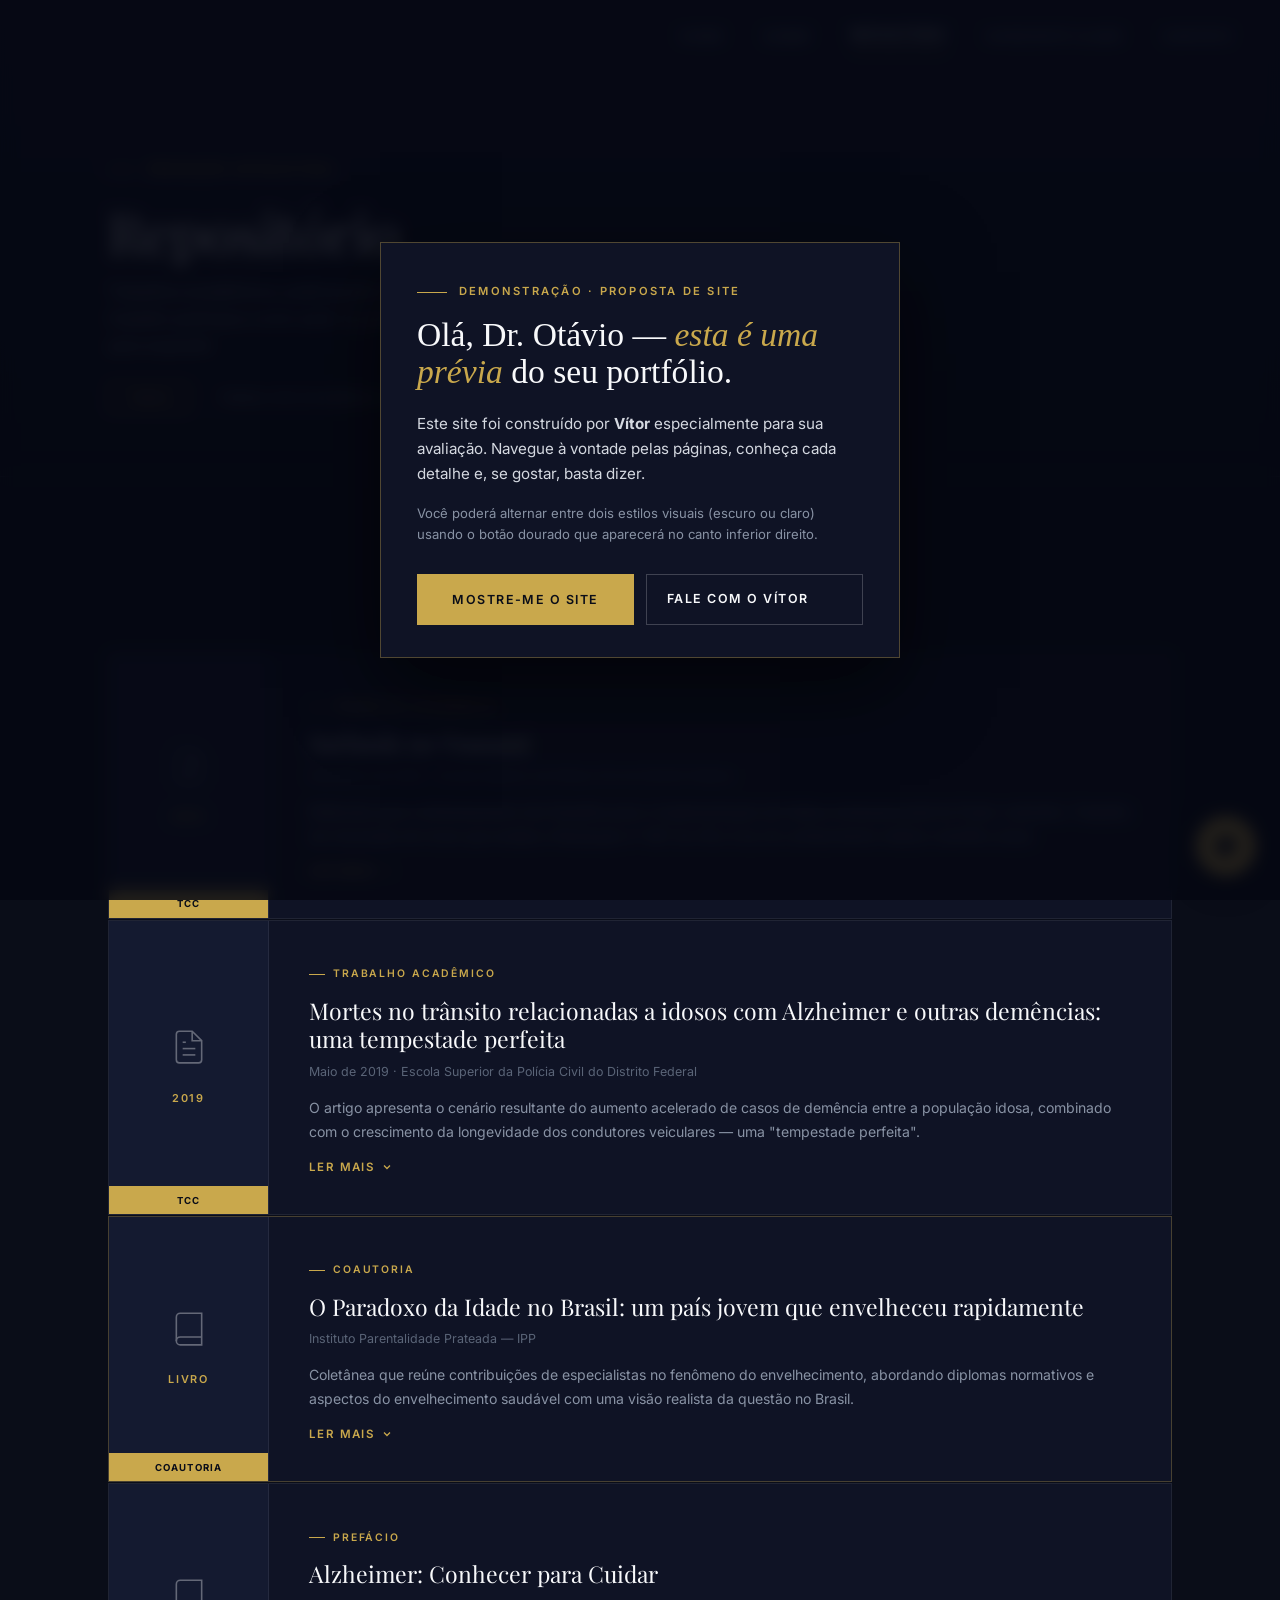
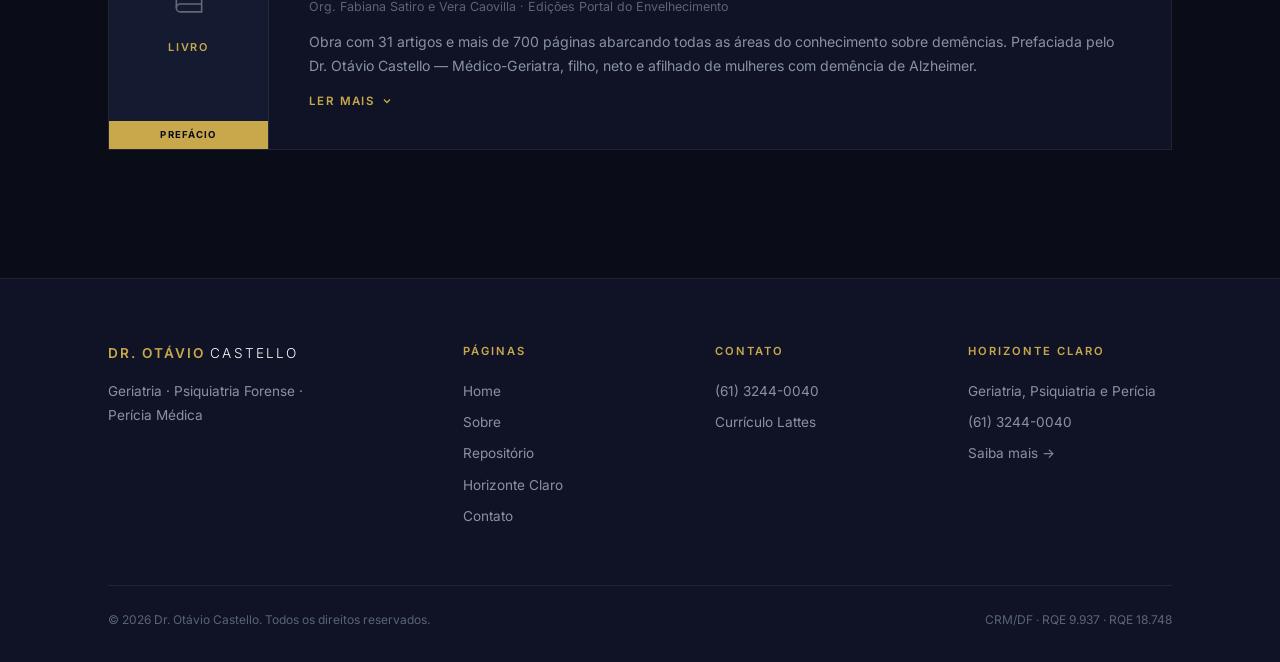
==== repositorio.html @ 3cbabe68 "Initial commit for Otavio Castello site" ====
<!DOCTYPE html>
<html lang="pt-BR">
<head>
  <meta charset="UTF-8"/>
  <meta name="viewport" content="width=device-width, initial-scale=1.0"/>
  <title>Repositório — Dr. Otávio Castello</title>
  <meta name="description" content="Publicações, trabalhos acadêmicos e obras de referência do Dr. Otávio Castello."/>
  <link rel="preconnect" href="https://fonts.googleapis.com"/>
  <link rel="preconnect" href="https://fonts.gstatic.com" crossorigin/>
  <link href="https://fonts.googleapis.com/css2?family=Inter:wght@300;400;500;600;700&family=Playfair+Display:ital,wght@0,400;0,600;1,400&display=swap" rel="stylesheet"/>
  <link rel="stylesheet" href="styles.css"/>
  <style>
    .repo-grid { display: flex; flex-direction: column; gap: 1px; margin-top: 3rem; }

    .repo-card {
      background: var(--bg-2);
      border: 1px solid var(--border);
      display: grid;
      grid-template-columns: 160px 1fr;
      transition: border-color .3s, background .3s;
      position: relative; overflow: hidden;
      cursor: pointer;
    }
    .repo-card::before {
      content: '';
      position: absolute; left: 0; top: 0; bottom: 0;
      width: 2px; background: transparent;
      transition: background .3s;
    }
    .repo-card:hover { border-color: var(--gold-line); background: var(--bg-3); }
    .repo-card:hover::before { background: var(--gold); }

    /* thumbnail column */
    .repo-thumb {
      background: var(--bg-3);
      border-right: 1px solid var(--border);
      display: flex; flex-direction: column;
      align-items: center; justify-content: center;
      padding: 2rem 1.25rem; gap: 1rem;
      min-height: 180px;
      position: relative;
    }
    .repo-thumb-icon { opacity: .35; }
    .repo-thumb-icon svg { width: 38px; height: 38px; stroke: var(--white); fill: none; stroke-width: 1; }
    .repo-thumb-year {
      font-size: .68rem; font-weight: 600;
      letter-spacing: .15em; color: var(--gold);
      text-transform: uppercase;
    }
    .repo-thumb-badge {
      position: absolute; bottom: 0; left: 0; right: 0;
      padding: .4rem;
      background: var(--gold);
      font-size: .6rem; font-weight: 700;
      letter-spacing: .12em; text-transform: uppercase;
      color: var(--bg); text-align: center;
    }
    .repo-thumb img {
      width: 100%; height: 100%;
      object-fit: cover; position: absolute; inset: 0;
      opacity: .6;
    }

    /* content column */
    .repo-content { padding: 2.25rem 2.5rem; }
    .repo-type {
      display: inline-flex; align-items: center; gap: .5rem;
      font-size: .65rem; font-weight: 600;
      letter-spacing: .18em; text-transform: uppercase;
      color: var(--gold); margin-bottom: .85rem;
    }
    .repo-type::before { content: ''; display: block; width: 16px; height: 1px; background: var(--gold); }
    .repo-title {
      font-family: var(--serif);
      font-size: clamp(1.1rem, 1.8vw, 1.45rem);
      font-weight: 400; color: var(--white);
      line-height: 1.25; margin-bottom: .5rem;
    }
    .repo-date { font-size: .78rem; color: var(--gray-2); margin-bottom: .85rem; }
    .repo-desc-short { font-size: .88rem; color: var(--gray); line-height: 1.7; }

    /* expandable */
    .repo-extra {
      display: none;
      margin-top: 1.25rem;
      padding-top: 1.25rem;
      border-top: 1px solid var(--border);
    }
    .repo-card.expanded .repo-extra { display: block; }
    .repo-extra p { font-size: .88rem; color: var(--gray); line-height: 1.75; margin-bottom: 1rem; }
    .repo-citation {
      padding: 1rem 1.25rem;
      background: rgba(201,168,76,0.06);
      border-left: 2px solid var(--gold);
      font-size: .78rem; color: var(--gray);
      line-height: 1.65; font-style: italic;
      margin-bottom: 1.25rem;
    }
    .repo-citation strong { color: var(--white); font-style: normal; }
    .repo-actions { display: flex; gap: .75rem; flex-wrap: wrap; }

    .repo-expand-btn {
      display: inline-flex; align-items: center; gap: .45rem;
      margin-top: 1rem;
      font-size: .72rem; font-weight: 600;
      letter-spacing: .12em; text-transform: uppercase;
      color: var(--gold); background: none; border: none;
      cursor: pointer; font-family: var(--font); padding: 0;
      transition: opacity .2s;
    }
    .repo-expand-btn:hover { opacity: .7; }
    .repo-expand-btn svg {
      width: 12px; height: 12px;
      stroke: var(--gold); fill: none; stroke-width: 2.5;
      transition: transform .3s;
    }
    .repo-card.expanded .repo-expand-btn svg { transform: rotate(180deg); }

    .repo-featured { border-color: var(--gold-line); }

    .filter-bar { display: flex; gap: .75rem; flex-wrap: wrap; margin-top: 1.5rem; }
    .filter-btn {
      padding: .4rem 1rem;
      font-size: .72rem; font-weight: 500;
      letter-spacing: .1em; text-transform: uppercase;
      border: 1px solid var(--border); color: var(--gray);
      background: transparent; cursor: pointer; font-family: var(--font);
      transition: .2s;
    }
    .filter-btn.active, .filter-btn:hover { border-color: var(--gold); color: var(--gold); }

    @media (max-width: 700px) {
      .repo-card { grid-template-columns: 1fr; }
      .repo-thumb { min-height: 100px; flex-direction: row; justify-content: flex-start; padding: 1.25rem; border-right: none; border-bottom: 1px solid var(--border); }
      .repo-thumb-badge { left: auto; right: 0; top: 0; bottom: auto; width: auto; }
    }
  </style>
</head>
<body>
<nav id="nav"></nav>

<header class="page-hero">
  <div class="container">
    <div class="section-label">Produção Intelectual</div>
    <h1 class="section-title" style="font-family:var(--serif);font-weight:400;">Repositório</h1>
    <p class="section-sub">Trabalhos acadêmicos, publicações e obras das quais o Dr. Otávio Castello participou como autor ou prefaciador. Clique em cada item para expandir.</p>
    <div class="filter-bar">
      <button class="filter-btn active" data-filter="all">Todos</button>
      <button class="filter-btn" data-filter="academico">Trabalhos Acadêmicos</button>
      <button class="filter-btn" data-filter="livro">Livros</button>
      <button class="filter-btn" data-filter="prefacio">Prefácios</button>
    </div>
  </div>
</header>

<section class="section">
  <div class="container">
    <div class="repo-grid">

      <!-- ── 01 SURFANDO NO TSUNAMI ── -->
      <div class="repo-card reveal" data-category="academico">
        <div class="repo-thumb">
          <div class="repo-thumb-icon">
            <svg viewBox="0 0 24 24"><path d="M14 2H6a2 2 0 00-2 2v16a2 2 0 002 2h12a2 2 0 002-2V8z"/><polyline points="14 2 14 8 20 8"/><line x1="16" y1="13" x2="8" y2="13"/><line x1="16" y1="17" x2="8" y2="17"/><polyline points="10 9 9 9 8 9"/></svg>
          </div>
          <span class="repo-thumb-year">2023</span>
          <span class="repo-thumb-badge">TCC</span>
        </div>
        <div class="repo-content">
          <div class="repo-type">Trabalho Acadêmico</div>
          <h2 class="repo-title">Surfando no Tsunami</h2>
          <div class="repo-date">Novembro de 2023 · Escola Superior da Polícia Civil do Distrito Federal</div>
          <p class="repo-desc-short">Reflexões para o Enfrentamento dos Desafios para a Implementação da Política Antimanicomial do Poder Judiciário. Trabalho de Conclusão de Curso que analisa a Resolução nº 487 do CNJ à luz do conhecimento médico-científico atual.</p>
          <button class="repo-expand-btn" onclick="toggleCard(this)">
            Ler mais
            <svg viewBox="0 0 24 24"><polyline points="6 9 12 15 18 9"/></svg>
          </button>
          <div class="repo-extra">
            <p>O título evoca os desafios existentes para a implantação da política antimanicomial do Poder Judiciário, que representa uma mudança radical no paradigma vigente. O trabalho buscou contribuir com o entendimento dos pressupostos da Resolução nº 487 do Conselho Nacional de Justiça e confrontá-los com o conhecimento médico-científico atual.</p>
            <p>Foram abordados aspectos como "periculosidade" (Risco de Agir com Violência), estrutura da rede de assistência de saúde mental do SUS, perfil atual das instituições psiquiátricas de custódia (hospitais de custódia ou "manicômios judiciários") e perícia psiquiátrico-forense, entre outros.</p>
            <div class="repo-citation">
              <strong>Sugestão de citação:</strong> Castello, O. <em>SURFANDO NO TSUNAMI: Reflexões para o Enfrentamento dos Desafios para a Implementação da Política Antimanicomial do Poder Judiciário.</em> Escola Superior da Polícia Civil do Distrito Federal. Brasília, nov., 2023.
            </div>
            <div class="repo-actions">
              <a href="repositorio/2023-surfando-no-tsunami.pdf" target="_blank" rel="noopener noreferrer" class="btn btn-solid">Baixar PDF ↓</a>
            </div>
          </div>
        </div>
      </div>

      <!-- ── 02 TEMPESTADE PERFEITA ── -->
      <div class="repo-card reveal" data-category="academico">
        <div class="repo-thumb">
          <div class="repo-thumb-icon">
            <svg viewBox="0 0 24 24"><path d="M14 2H6a2 2 0 00-2 2v16a2 2 0 002 2h12a2 2 0 002-2V8z"/><polyline points="14 2 14 8 20 8"/><line x1="16" y1="13" x2="8" y2="13"/><line x1="16" y1="17" x2="8" y2="17"/><polyline points="10 9 9 9 8 9"/></svg>
          </div>
          <span class="repo-thumb-year">2019</span>
          <span class="repo-thumb-badge">TCC</span>
        </div>
        <div class="repo-content">
          <div class="repo-type">Trabalho Acadêmico</div>
          <h2 class="repo-title">Mortes no trânsito relacionadas a idosos com Alzheimer e outras demências: uma tempestade perfeita</h2>
          <div class="repo-date">Maio de 2019 · Escola Superior da Polícia Civil do Distrito Federal</div>
          <p class="repo-desc-short">O artigo apresenta o cenário resultante do aumento acelerado de casos de demência entre a população idosa, combinado com o crescimento da longevidade dos condutores veiculares — uma "tempestade perfeita".</p>
          <button class="repo-expand-btn" onclick="toggleCard(this)">
            Ler mais
            <svg viewBox="0 0 24 24"><polyline points="6 9 12 15 18 9"/></svg>
          </button>
          <div class="repo-extra">
            <p>O trabalho discute o padrão normativo atual, insuficiente tanto para detectar adequadamente idosos dementados na avaliação de renovação de habilitação, quanto para formar profissionais capacitados para esse mister. Aborda também normas que prejudicam a atuação dos peritos psicólogos de trânsito.</p>
            <p>É apresentado um panorama de como esse problema é tratado de forma exitosa em diferentes países, além de recomendações para o manejo de pessoas com demência que ainda conduzem veículos.</p>
            <div class="repo-citation">
              <strong>Sugestão de citação:</strong> Castello, O. <em>Mortes no trânsito relacionadas a idosos com Alzheimer e outras demências: Uma tempestade perfeita.</em> Escola Superior da Polícia Civil do Distrito Federal. Brasília, mai., 2019.
            </div>
            <div class="repo-actions">
              <a href="repositorio/2019-tempestade-perfeita.pdf" target="_blank" rel="noopener noreferrer" class="btn btn-solid">Baixar PDF ↓</a>
            </div>
          </div>
        </div>
      </div>

      <!-- ── 03 PARADOXO DA IDADE ── -->
      <div class="repo-card repo-featured reveal" data-category="livro">
        <div class="repo-thumb">
          <div class="repo-thumb-icon">
            <svg viewBox="0 0 24 24"><path d="M4 19.5A2.5 2.5 0 016.5 17H20"/><path d="M6.5 2H20v20H6.5A2.5 2.5 0 014 19.5v-15A2.5 2.5 0 016.5 2z"/></svg>
          </div>
          <!-- SUBSTITUIR: capa do livro "O Paradoxo da Idade no Brasil" -->
          <span class="repo-thumb-year">Livro</span>
          <span class="repo-thumb-badge">Coautoria</span>
        </div>
        <div class="repo-content">
          <div class="repo-type">Coautoria</div>
          <h2 class="repo-title">O Paradoxo da Idade no Brasil: um país jovem que envelheceu rapidamente</h2>
          <div class="repo-date">Instituto Parentalidade Prateada — IPP</div>
          <p class="repo-desc-short">Coletânea que reúne contribuições de especialistas no fenômeno do envelhecimento, abordando diplomas normativos e aspectos do envelhecimento saudável com uma visão realista da questão no Brasil.</p>
          <button class="repo-expand-btn" onclick="toggleCard(this)">
            Ler mais
            <svg viewBox="0 0 24 24"><polyline points="6 9 12 15 18 9"/></svg>
          </button>
          <div class="repo-extra">
            <p>A obra reforça a necessidade de observar a longevidade nas perspectivas individual e coletiva, pública e privada, contribuindo para a construção de uma sociedade justa e inclusiva para a pessoa idosa.</p>
            <div class="repo-actions">
              <a href="https://www.amazon.com.br/Paradoxo-Idade-Brasil-envelheceu-rapidamente/dp/6527015011/" target="_blank" rel="noopener noreferrer" class="btn btn-solid">Adquirir na Amazon ↗</a>
              <a href="https://www.instagram.com/parentalidade_prateada" target="_blank" rel="noopener noreferrer" class="btn">@parentalidade_prateada</a>
            </div>
          </div>
        </div>
      </div>

      <!-- ── 04 ALZHEIMER: CONHECER PARA CUIDAR ── -->
      <div class="repo-card reveal" data-category="prefacio">
        <div class="repo-thumb">
          <div class="repo-thumb-icon">
            <svg viewBox="0 0 24 24"><path d="M4 19.5A2.5 2.5 0 016.5 17H20"/><path d="M6.5 2H20v20H6.5A2.5 2.5 0 014 19.5v-15A2.5 2.5 0 016.5 2z"/></svg>
          </div>
          <!-- SUBSTITUIR: capa do livro "Alzheimer: Conhecer para Cuidar" -->
          <span class="repo-thumb-year">Livro</span>
          <span class="repo-thumb-badge">Prefácio</span>
        </div>
        <div class="repo-content">
          <div class="repo-type">Prefácio</div>
          <h2 class="repo-title">Alzheimer: Conhecer para Cuidar</h2>
          <div class="repo-date">Org. Fabiana Satiro e Vera Caovilla · Edições Portal do Envelhecimento</div>
          <p class="repo-desc-short">Obra com 31 artigos e mais de 700 páginas abarcando todas as áreas do conhecimento sobre demências. Prefaciada pelo Dr. Otávio Castello — Médico-Geriatra, filho, neto e afilhado de mulheres com demência de Alzheimer.</p>
          <button class="repo-expand-btn" onclick="toggleCard(this)">
            Ler mais
            <svg viewBox="0 0 24 24"><polyline points="6 9 12 15 18 9"/></svg>
          </button>
          <div class="repo-extra">
            <p>O sonho de ter uma espécie de manual/guia sobre demências nasceu na década de 1980, quando Vera Caovilla começou a cuidar do pai com diagnóstico de Demência de Alzheimer. Reunindo quase 20 anos de atendimento domiciliar de Fabiana Satiro, a obra foca nas informações básicas para os cuidados de alguém com síndrome demencial, especialmente o Alzheimer.</p>
            <div class="repo-actions">
              <a href="https://edicoes.portaldoenvelhecimento.com.br/novo/produto/alzheimer-conhecer-para-cuidar/" target="_blank" rel="noopener noreferrer" class="btn btn-solid">Adquirir ↗</a>
            </div>
          </div>
        </div>
      </div>

    </div>
  </div>
</section>

<footer id="footer"></footer>
<script src="nav.js"></script>
<script>
  function toggleCard(btn) {
    const card = btn.closest('.repo-card');
    card.classList.toggle('expanded');
    btn.textContent = card.classList.contains('expanded') ? '' : 'Ler mais';
    // re-add the SVG arrow
    const svg = document.createElementNS('http://www.w3.org/2000/svg','svg');
    svg.setAttribute('viewBox','0 0 24 24');
    const poly = document.createElementNS('http://www.w3.org/2000/svg','polyline');
    poly.setAttribute('points','6 9 12 15 18 9');
    svg.appendChild(poly);
    btn.appendChild(svg);
    btn.insertBefore(document.createTextNode(card.classList.contains('expanded') ? 'Fechar ' : 'Ler mais '), svg);
  }

  // Filter
  document.querySelectorAll('.filter-btn').forEach(btn => {
    btn.addEventListener('click', () => {
      document.querySelectorAll('.filter-btn').forEach(b => b.classList.remove('active'));
      btn.classList.add('active');
      const filter = btn.dataset.filter;
      document.querySelectorAll('.repo-card').forEach(card => {
        card.style.display = (filter === 'all' || card.dataset.category === filter) ? '' : 'none';
      });
    });
  });
</script>
<script src="demo-switcher.js"></script>
</body>
</html>
---- styles.css ----
/* ============================================
   DR. OTÁVIO CASTELLO — DESIGN SYSTEM
   ============================================ */

@import url('https://fonts.googleapis.com/css2?family=Inter:wght@300;400;500;600;700&family=Playfair+Display:ital,wght@0,400;0,600;1,400&display=swap');

:root {
  --bg:        #0A0D18;
  --bg-2:      #0F1325;
  --bg-3:      #141a30;
  --gold:      #c9a84c;
  --gold-dim:  rgba(201,168,76,0.15);
  --gold-line: rgba(201,168,76,0.3);
  --white:     #f8f9fb;
  --gray:      #8892a4;
  --gray-2:    #5a6477;
  --border:    rgba(255,255,255,0.07);
  --font:      'Inter', sans-serif;
  --serif:     'Playfair Display', serif;
  --max:       1160px;
  --nav-h:     72px;
}

*, *::before, *::after { box-sizing: border-box; margin: 0; padding: 0; }

html { scroll-behavior: smooth; font-size: 16px; }

body {
  font-family: var(--font);
  background: var(--bg);
  color: var(--white);
  line-height: 1.6;
  -webkit-font-smoothing: antialiased;
}
:focus-visible { outline: 2px solid var(--gold); outline-offset: 3px; }

a { color: inherit; text-decoration: none; }
img { max-width: 100%; display: block; }
ul { list-style: none; }

/* ── NAV ── */
#nav {
  position: fixed; top: 0; left: 0; right: 0; z-index: 100;
  height: var(--nav-h);
  display: flex; align-items: center;
  padding: 0 clamp(1.5rem, 5vw, 3rem);
  transition: background .3s, backdrop-filter .3s;
}
#nav.scrolled {
  background: rgba(10,13,24,0.92);
  backdrop-filter: blur(16px);
  border-bottom: 1px solid var(--border);
}
.nav-logo {
  font-size: .75rem;
  font-weight: 600;
  letter-spacing: .15em;
  text-transform: uppercase;
  color: var(--gold);
  white-space: nowrap;
}
.nav-logo span { color: var(--white); font-weight: 300; }
.nav-links {
  display: flex; align-items: center; gap: 2.5rem;
  margin-left: auto;
}
.nav-links a {
  font-size: .8rem;
  font-weight: 500;
  letter-spacing: .08em;
  text-transform: uppercase;
  color: var(--gray);
  transition: color .2s;
}
.nav-links a:hover, .nav-links a.active { color: var(--white); }
.nav-links a.active::after {
  content: '';
  display: block;
  height: 1px;
  background: var(--gold);
  margin-top: 3px;
}
.nav-cta {
  margin-left: 2rem;
  padding: .45rem 1.2rem;
  border: 1px solid var(--gold-line);
  border-radius: 2px;
  font-size: .75rem;
  letter-spacing: .1em;
  text-transform: uppercase;
  color: var(--gold) !important;
  transition: background .2s, color .2s !important;
}
.nav-cta:hover { background: var(--gold) !important; color: var(--bg) !important; }

/* hamburger */
.nav-burger { display: none; flex-direction: column; gap: 5px; cursor: pointer; margin-left: auto; }
.nav-burger span { display: block; width: 24px; height: 1.5px; background: var(--white); transition: .3s; }
.nav-burger.open span:nth-child(1) { transform: translateY(6.5px) rotate(45deg); }
.nav-burger.open span:nth-child(2) { opacity: 0; }
.nav-burger.open span:nth-child(3) { transform: translateY(-6.5px) rotate(-45deg); }
.nav-mobile {
  display: none;
  position: fixed; top: var(--nav-h); left: 0; right: 0; bottom: 0; z-index: 99;
  background: rgba(10,13,24,0.97);
  padding: 3rem 2rem;
  flex-direction: column; gap: 2rem;
}
.nav-mobile.open { display: flex; }
.nav-mobile a { font-size: 1.5rem; font-weight: 300; color: var(--white); transition: color .2s; }
.nav-mobile a:hover { color: var(--gold); }

/* ── LAYOUT HELPERS ── */
.container { max-width: var(--max); margin: 0 auto; padding: 0 clamp(1.5rem, 5vw, 3rem); }
.section { padding: clamp(5rem, 10vw, 9rem) 0; }
.section-label {
  display: inline-flex; align-items: center; gap: .75rem;
  font-size: .7rem; font-weight: 600;
  letter-spacing: .2em; text-transform: uppercase;
  color: var(--gold); margin-bottom: 1.25rem;
}
.section-label::before {
  content: '';
  display: block; width: 28px; height: 1px;
  background: var(--gold);
}
.section-title {
  font-family: var(--serif);
  font-size: clamp(2rem, 4vw, 3rem);
  font-weight: 400; line-height: 1.2;
  color: var(--white);
}
.section-sub {
  margin-top: .75rem;
  font-size: 1rem; color: var(--gray);
  max-width: 52ch; line-height: 1.7;
}
.divider {
  width: 40px; height: 1px;
  background: var(--gold);
  margin: 1.75rem 0;
}

/* ── BUTTONS ── */
.btn {
  display: inline-flex; align-items: center; gap: .6rem;
  padding: .75rem 1.8rem;
  font-size: .8rem; font-weight: 600;
  letter-spacing: .12em; text-transform: uppercase;
  border: 1px solid var(--gold);
  color: var(--gold);
  transition: background .2s, color .2s;
  cursor: pointer; background: transparent;
  font-family: var(--font);
}
.btn:hover { background: var(--gold); color: var(--bg); }
.btn-solid { background: var(--gold); color: var(--bg); }
.btn-solid:hover { background: transparent; color: var(--gold); }
.btn svg { width: 14px; height: 14px; }

/* ── CARDS ── */
.card {
  background: var(--bg-2);
  border: 1px solid var(--border);
  padding: 2rem;
  transition: border-color .3s, transform .3s;
}
.card:hover { border-color: var(--gold-line); transform: translateY(-2px); }

/* ── GOLD LINE TOP ── */
.gold-top { border-top: 1px solid var(--gold); }

/* ── PAGE HERO (inner pages) ── */
.page-hero {
  padding-top: calc(var(--nav-h) + 5rem);
  padding-bottom: 4rem;
  background: linear-gradient(180deg, var(--bg-2) 0%, var(--bg) 100%);
  border-bottom: 1px solid var(--border);
}
.page-hero .section-title { font-size: clamp(2.2rem, 5vw, 3.5rem); }

/* ── FOOTER ── */
footer {
  background: var(--bg-2);
  border-top: 1px solid var(--border);
  padding: 4rem 0 2rem;
}
.footer-grid {
  display: grid;
  grid-template-columns: 1.5fr repeat(3, 1fr);
  gap: 3rem;
}
.footer-brand .nav-logo { font-size: .85rem; margin-bottom: 1rem; }
.footer-brand p { font-size: .85rem; color: var(--gray); line-height: 1.7; max-width: 26ch; }
.footer-col h4 {
  font-size: .7rem; font-weight: 600;
  letter-spacing: .18em; text-transform: uppercase;
  color: var(--gold); margin-bottom: 1.25rem;
}
.footer-col a, .footer-col p {
  display: block; font-size: .85rem;
  color: var(--gray); margin-bottom: .6rem;
  transition: color .2s;
}
.footer-col a:hover { color: var(--white); }
.footer-bottom {
  margin-top: 3rem; padding-top: 1.5rem;
  border-top: 1px solid var(--border);
  display: flex; justify-content: space-between; align-items: center;
  flex-wrap: wrap; gap: 1rem;
  font-size: .75rem; color: var(--gray-2);
}

/* ── ANIMATIONS ── */
@keyframes fadeUp {
  from { opacity: 0; transform: translateY(24px); }
  to   { opacity: 1; transform: translateY(0); }
}
.fade-up { animation: fadeUp .7s ease forwards; }
.fade-up-2 { animation: fadeUp .7s .15s ease forwards; opacity: 0; }
.fade-up-3 { animation: fadeUp .7s .3s ease forwards; opacity: 0; }
.fade-up-4 { animation: fadeUp .7s .45s ease forwards; opacity: 0; }

/* ── SCROLL REVEAL ── */
.reveal { opacity: 0; transform: translateY(20px); transition: opacity .6s, transform .6s; }
.reveal.visible { opacity: 1; transform: none; }

/* ── RESPONSIVE ── */
@media (max-width: 900px) {
  .nav-links { display: none; }
  .nav-burger { display: flex; }
  .footer-grid { grid-template-columns: 1fr 1fr; }
}
@media (max-width: 600px) {
  .footer-grid { grid-template-columns: 1fr; }
}
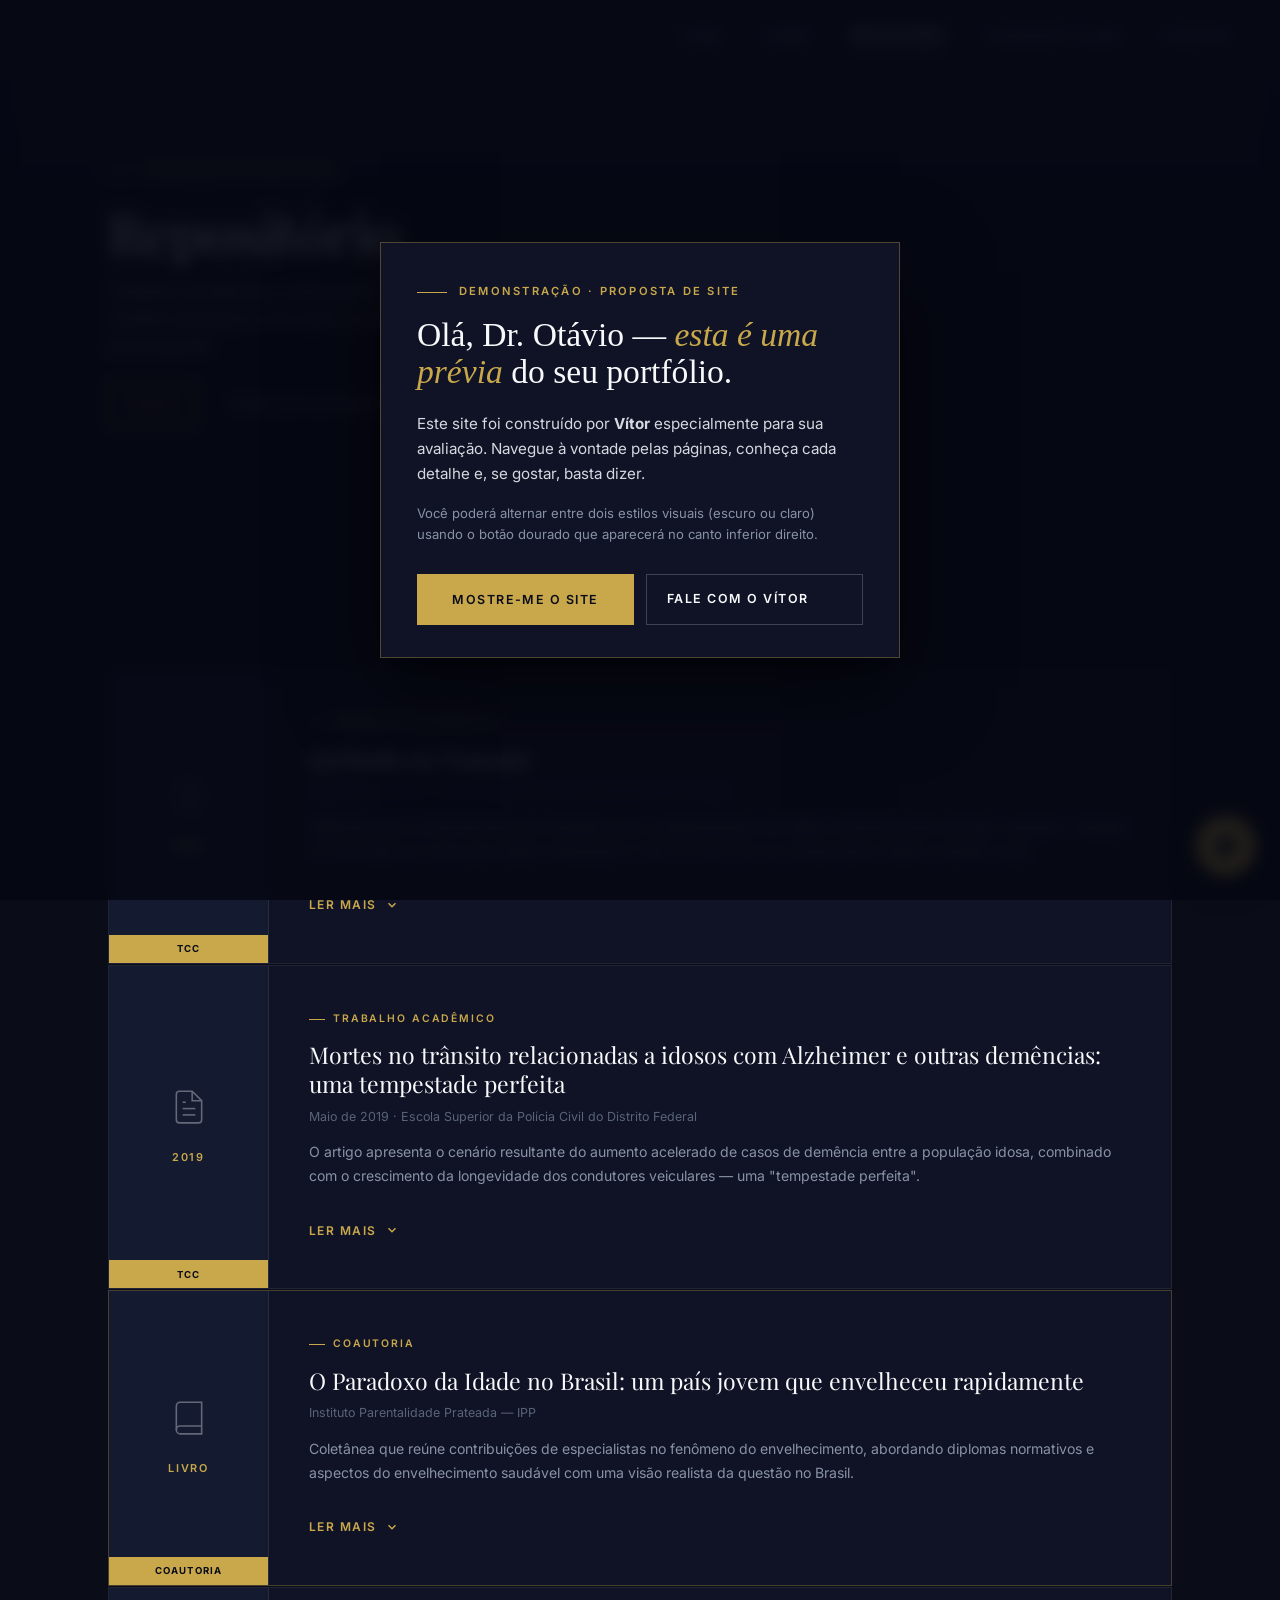
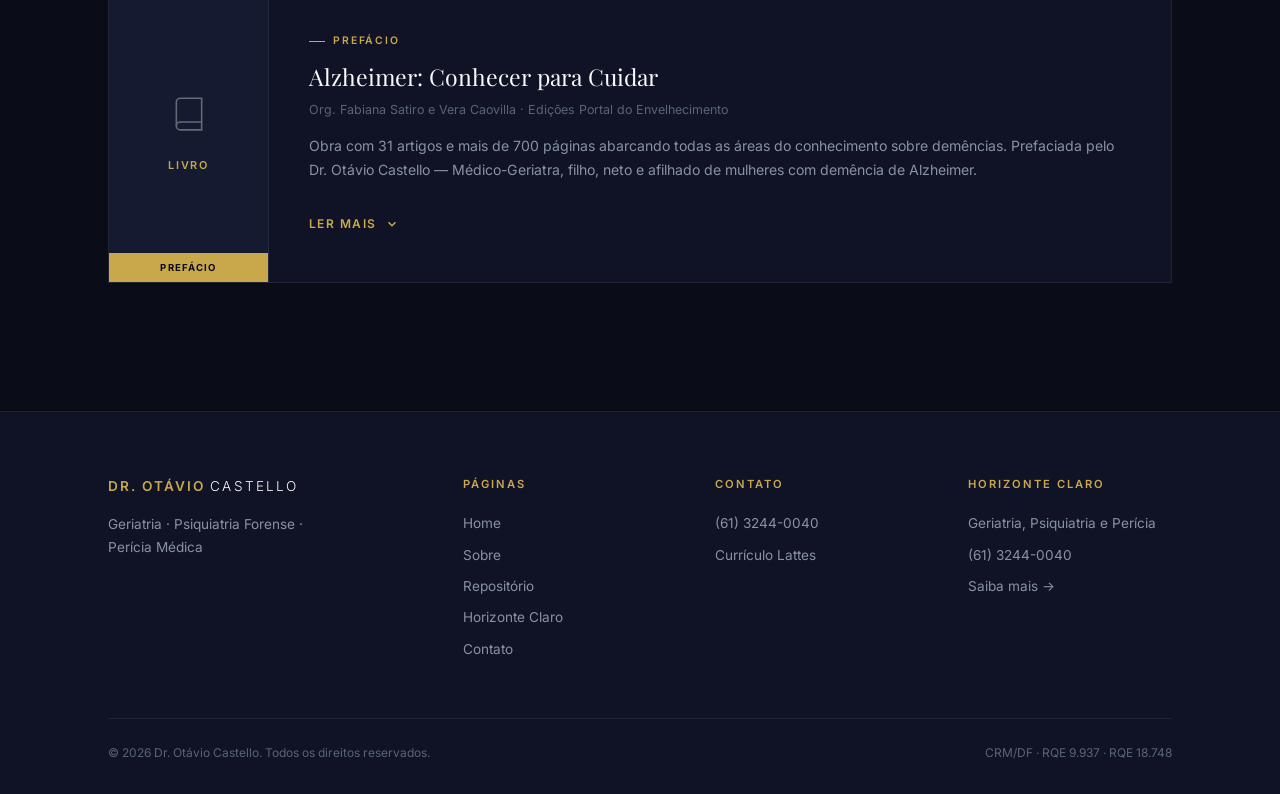
==== commit 8cb2b17d: "Repositorio: cards expandem como artigo full-width com animacao suave + scroll into view + mobile ot" ====
--- a/repositorio.html
+++ b/repositorio.html
@@ -17,7 +17,10 @@
       border: 1px solid var(--border);
       display: grid;
       grid-template-columns: 160px 1fr;
-      transition: border-color .3s, background .3s;
+      transition: border-color .4s cubic-bezier(.22,1,.36,1),
+                  background .4s cubic-bezier(.22,1,.36,1),
+                  box-shadow .4s cubic-bezier(.22,1,.36,1),
+                  margin .4s cubic-bezier(.22,1,.36,1);
       position: relative; overflow: hidden;
       cursor: pointer;
     }
@@ -25,10 +28,44 @@
       content: '';
       position: absolute; left: 0; top: 0; bottom: 0;
       width: 2px; background: transparent;
-      transition: background .3s;
+      transition: background .3s, width .4s cubic-bezier(.22,1,.36,1);
     }
     .repo-card:hover { border-color: var(--gold-line); background: var(--bg-3); }
     .repo-card:hover::before { background: var(--gold); }
+
+    /* ── EXPANDED = ARTICLE MODE ── */
+    .repo-card.expanded {
+      grid-template-columns: 1fr;
+      border-color: var(--gold-line);
+      background: var(--bg);
+      box-shadow: 0 8px 40px rgba(0,0,0,.35), 0 0 0 1px var(--gold-line);
+      margin: 1.5rem 0;
+      cursor: default;
+    }
+    .repo-card.expanded::before { background: var(--gold); width: 3px; }
+    .repo-card.expanded .repo-thumb {
+      flex-direction: row;
+      min-height: auto;
+      padding: 1rem 2rem;
+      border-right: none;
+      border-bottom: 1px solid var(--border);
+      gap: 1rem;
+      justify-content: flex-start;
+    }
+    .repo-card.expanded .repo-thumb-badge { position: static; padding: .3rem .8rem; }
+    .repo-card.expanded .repo-content {
+      padding: 2.5rem clamp(2rem, 5vw, 4rem);
+      max-width: 72ch;
+    }
+    .repo-card.expanded .repo-title {
+      font-size: clamp(1.4rem, 2.5vw, 2rem);
+      line-height: 1.3;
+      margin-bottom: .75rem;
+    }
+    .repo-card.expanded .repo-desc-short {
+      font-size: .95rem;
+      line-height: 1.85;
+    }
 
     /* thumbnail column */
     .repo-thumb {
@@ -39,6 +76,7 @@
       padding: 2rem 1.25rem; gap: 1rem;
       min-height: 180px;
       position: relative;
+      transition: all .4s cubic-bezier(.22,1,.36,1);
     }
     .repo-thumb-icon { opacity: .35; }
     .repo-thumb-icon svg { width: 38px; height: 38px; stroke: var(--white); fill: none; stroke-width: 1; }
@@ -54,6 +92,7 @@
       font-size: .6rem; font-weight: 700;
       letter-spacing: .12em; text-transform: uppercase;
       color: var(--bg); text-align: center;
+      transition: all .3s;
     }
     .repo-thumb img {
       width: 100%; height: 100%;
@@ -62,7 +101,10 @@
     }
 
     /* content column */
-    .repo-content { padding: 2.25rem 2.5rem; }
+    .repo-content {
+      padding: 2.25rem 2.5rem;
+      transition: padding .4s cubic-bezier(.22,1,.36,1);
+    }
     .repo-type {
       display: inline-flex; align-items: center; gap: .5rem;
       font-size: .65rem; font-weight: 600;
@@ -75,44 +117,64 @@
       font-size: clamp(1.1rem, 1.8vw, 1.45rem);
       font-weight: 400; color: var(--white);
       line-height: 1.25; margin-bottom: .5rem;
+      transition: font-size .4s cubic-bezier(.22,1,.36,1);
     }
     .repo-date { font-size: .78rem; color: var(--gray-2); margin-bottom: .85rem; }
-    .repo-desc-short { font-size: .88rem; color: var(--gray); line-height: 1.7; }
-
-    /* expandable */
+    .repo-desc-short {
+      font-size: .88rem; color: var(--gray); line-height: 1.7;
+      transition: font-size .3s;
+    }
+
+    /* expandable extra content */
     .repo-extra {
-      display: none;
-      margin-top: 1.25rem;
-      padding-top: 1.25rem;
+      overflow: hidden;
+      max-height: 0;
+      opacity: 0;
+      transition: max-height .5s cubic-bezier(.22,1,.36,1),
+                  opacity .4s cubic-bezier(.22,1,.36,1),
+                  margin .4s cubic-bezier(.22,1,.36,1),
+                  padding .4s cubic-bezier(.22,1,.36,1);
+      margin-top: 0;
+      padding-top: 0;
+    }
+    .repo-card.expanded .repo-extra {
+      max-height: 800px;
+      opacity: 1;
+      margin-top: 1.5rem;
+      padding-top: 1.5rem;
       border-top: 1px solid var(--border);
     }
-    .repo-card.expanded .repo-extra { display: block; }
-    .repo-extra p { font-size: .88rem; color: var(--gray); line-height: 1.75; margin-bottom: 1rem; }
+    .repo-extra p {
+      font-size: .92rem; color: var(--gray); line-height: 1.85; margin-bottom: 1.25rem;
+    }
     .repo-citation {
-      padding: 1rem 1.25rem;
+      padding: 1.25rem 1.5rem;
       background: rgba(201,168,76,0.06);
       border-left: 2px solid var(--gold);
-      font-size: .78rem; color: var(--gray);
-      line-height: 1.65; font-style: italic;
-      margin-bottom: 1.25rem;
+      font-size: .82rem; color: var(--gray);
+      line-height: 1.7; font-style: italic;
+      margin-bottom: 1.5rem;
+      border-radius: 0 4px 4px 0;
     }
     .repo-citation strong { color: var(--white); font-style: normal; }
-    .repo-actions { display: flex; gap: .75rem; flex-wrap: wrap; }
+    .repo-actions { display: flex; gap: .75rem; flex-wrap: wrap; margin-top: .5rem; }
 
     .repo-expand-btn {
-      display: inline-flex; align-items: center; gap: .45rem;
-      margin-top: 1rem;
-      font-size: .72rem; font-weight: 600;
+      display: inline-flex; align-items: center; gap: .5rem;
+      margin-top: 1.25rem;
+      font-size: .75rem; font-weight: 600;
       letter-spacing: .12em; text-transform: uppercase;
       color: var(--gold); background: none; border: none;
-      cursor: pointer; font-family: var(--font); padding: 0;
-      transition: opacity .2s;
+      cursor: pointer; font-family: var(--font);
+      padding: .5rem 0;
+      transition: opacity .2s, gap .3s;
+      min-height: 44px;
     }
     .repo-expand-btn:hover { opacity: .7; }
     .repo-expand-btn svg {
-      width: 12px; height: 12px;
+      width: 14px; height: 14px;
       stroke: var(--gold); fill: none; stroke-width: 2.5;
-      transition: transform .3s;
+      transition: transform .4s cubic-bezier(.22,1,.36,1);
     }
     .repo-card.expanded .repo-expand-btn svg { transform: rotate(180deg); }
 
@@ -120,19 +182,35 @@
 
     .filter-bar { display: flex; gap: .75rem; flex-wrap: wrap; margin-top: 1.5rem; }
     .filter-btn {
-      padding: .4rem 1rem;
+      padding: .5rem 1.2rem;
       font-size: .72rem; font-weight: 500;
       letter-spacing: .1em; text-transform: uppercase;
       border: 1px solid var(--border); color: var(--gray);
       background: transparent; cursor: pointer; font-family: var(--font);
       transition: .2s;
+      min-height: 44px;
+      display: inline-flex; align-items: center;
     }
     .filter-btn.active, .filter-btn:hover { border-color: var(--gold); color: var(--gold); }
 
     @media (max-width: 700px) {
       .repo-card { grid-template-columns: 1fr; }
-      .repo-thumb { min-height: 100px; flex-direction: row; justify-content: flex-start; padding: 1.25rem; border-right: none; border-bottom: 1px solid var(--border); }
-      .repo-thumb-badge { left: auto; right: 0; top: 0; bottom: auto; width: auto; }
+      .repo-thumb {
+        min-height: auto;
+        flex-direction: row;
+        justify-content: flex-start;
+        padding: 1rem 1.25rem;
+        border-right: none;
+        border-bottom: 1px solid var(--border);
+        gap: .75rem;
+      }
+      .repo-thumb-icon svg { width: 28px; height: 28px; }
+      .repo-thumb-badge { position: static; padding: .3rem .6rem; }
+      .repo-content { padding: 1.5rem; }
+      .repo-card.expanded .repo-content { padding: 1.5rem; max-width: none; }
+      .repo-card.expanded .repo-title { font-size: 1.25rem; }
+      .repo-actions { flex-direction: column; }
+      .repo-actions .btn { width: 100%; justify-content: center; }
     }
   </style>
 </head>
@@ -285,17 +363,46 @@
 <script>
   function toggleCard(btn) {
     const card = btn.closest('.repo-card');
+    const wasExpanded = card.classList.contains('expanded');
+
+    // Close all other cards first
+    document.querySelectorAll('.repo-card.expanded').forEach(c => {
+      if (c !== card) {
+        c.classList.remove('expanded');
+        const otherBtn = c.querySelector('.repo-expand-btn');
+        if (otherBtn) updateBtnText(otherBtn, false);
+      }
+    });
+
+    // Toggle this card
     card.classList.toggle('expanded');
-    btn.textContent = card.classList.contains('expanded') ? '' : 'Ler mais';
-    // re-add the SVG arrow
-    const svg = document.createElementNS('http://www.w3.org/2000/svg','svg');
-    svg.setAttribute('viewBox','0 0 24 24');
-    const poly = document.createElementNS('http://www.w3.org/2000/svg','polyline');
-    poly.setAttribute('points','6 9 12 15 18 9');
-    svg.appendChild(poly);
-    btn.appendChild(svg);
-    btn.insertBefore(document.createTextNode(card.classList.contains('expanded') ? 'Fechar ' : 'Ler mais '), svg);
+    const isExpanded = card.classList.contains('expanded');
+    updateBtnText(btn, isExpanded);
+
+    // Scroll into view when expanding
+    if (isExpanded) {
+      setTimeout(() => {
+        card.scrollIntoView({ behavior: 'smooth', block: 'start' });
+      }, 100);
+    }
   }
+
+  function updateBtnText(btn, expanded) {
+    const svg = btn.querySelector('svg');
+    btn.textContent = '';
+    btn.appendChild(document.createTextNode(expanded ? 'Fechar ' : 'Ler mais '));
+    if (svg) btn.appendChild(svg);
+  }
+
+  // Allow clicking card header area to expand too
+  document.querySelectorAll('.repo-card').forEach(card => {
+    card.addEventListener('click', (e) => {
+      // Don't toggle if clicking a link/button inside
+      if (e.target.closest('a') || e.target.closest('.repo-expand-btn') || e.target.closest('.repo-extra')) return;
+      const btn = card.querySelector('.repo-expand-btn');
+      if (btn) toggleCard(btn);
+    });
+  });
 
   // Filter
   document.querySelectorAll('.filter-btn').forEach(btn => {
@@ -303,6 +410,12 @@
       document.querySelectorAll('.filter-btn').forEach(b => b.classList.remove('active'));
       btn.classList.add('active');
       const filter = btn.dataset.filter;
+      // Close all expanded cards on filter change
+      document.querySelectorAll('.repo-card.expanded').forEach(c => {
+        c.classList.remove('expanded');
+        const eb = c.querySelector('.repo-expand-btn');
+        if (eb) updateBtnText(eb, false);
+      });
       document.querySelectorAll('.repo-card').forEach(card => {
         card.style.display = (filter === 'all' || card.dataset.category === filter) ? '' : 'none';
       });
--- a/styles.css
+++ b/styles.css
@@ -94,21 +94,66 @@
 .nav-cta:hover { background: var(--gold) !important; color: var(--bg) !important; }
 
 /* hamburger */
-.nav-burger { display: none; flex-direction: column; gap: 5px; cursor: pointer; margin-left: auto; }
-.nav-burger span { display: block; width: 24px; height: 1.5px; background: var(--white); transition: .3s; }
-.nav-burger.open span:nth-child(1) { transform: translateY(6.5px) rotate(45deg); }
-.nav-burger.open span:nth-child(2) { opacity: 0; }
-.nav-burger.open span:nth-child(3) { transform: translateY(-6.5px) rotate(-45deg); }
+.nav-burger {
+  display: none;
+  flex-direction: column;
+  justify-content: center;
+  align-items: center;
+  gap: 6px;
+  cursor: pointer;
+  margin-left: auto;
+  width: 44px;
+  height: 44px;
+  border-radius: 4px;
+  background: transparent;
+  border: 1px solid var(--gold-line);
+  transition: background .2s, border-color .2s;
+  flex-shrink: 0;
+}
+.nav-burger:hover { background: var(--gold-dim); border-color: var(--gold); }
+.nav-burger span {
+  display: block;
+  width: 22px;
+  height: 2px;
+  background: var(--white);
+  border-radius: 2px;
+  transition: transform .35s cubic-bezier(.23,1,.32,1), opacity .2s, width .3s;
+  transform-origin: center;
+}
+.nav-burger.open { background: var(--gold-dim); border-color: var(--gold); }
+.nav-burger.open span:nth-child(1) { transform: translateY(8px) rotate(45deg); }
+.nav-burger.open span:nth-child(2) { opacity: 0; width: 0; }
+.nav-burger.open span:nth-child(3) { transform: translateY(-8px) rotate(-45deg); }
+
+/* mobile overlay */
 .nav-mobile {
   display: none;
-  position: fixed; top: var(--nav-h); left: 0; right: 0; bottom: 0; z-index: 99;
-  background: rgba(10,13,24,0.97);
-  padding: 3rem 2rem;
-  flex-direction: column; gap: 2rem;
+  position: fixed;
+  top: var(--nav-h);
+  left: 0; right: 0; bottom: 0;
+  z-index: 99;
+  background: rgba(10,13,24,0.98);
+  backdrop-filter: blur(24px);
+  -webkit-backdrop-filter: blur(24px);
+  padding: 2.5rem clamp(1.5rem, 6vw, 3rem);
+  flex-direction: column;
+  gap: 0;
+  overflow-y: auto;
 }
 .nav-mobile.open { display: flex; }
-.nav-mobile a { font-size: 1.5rem; font-weight: 300; color: var(--white); transition: color .2s; }
-.nav-mobile a:hover { color: var(--gold); }
+.nav-mobile a {
+  font-size: 1.6rem;
+  font-weight: 300;
+  letter-spacing: .02em;
+  color: var(--gray);
+  transition: color .2s, padding-left .2s;
+  padding: .85rem 0;
+  border-bottom: 1px solid var(--border);
+}
+.nav-mobile a:first-child { border-top: 1px solid var(--border); }
+.nav-mobile a:hover,
+.nav-mobile a.active { color: var(--white); padding-left: .5rem; }
+.nav-mobile a.active { color: var(--gold); }
 
 /* ── LAYOUT HELPERS ── */
 .container { max-width: var(--max); margin: 0 auto; padding: 0 clamp(1.5rem, 5vw, 3rem); }
@@ -213,17 +258,105 @@
 
 /* ── ANIMATIONS ── */
 @keyframes fadeUp {
-  from { opacity: 0; transform: translateY(24px); }
+  from { opacity: 0; transform: translateY(28px); }
   to   { opacity: 1; transform: translateY(0); }
 }
-.fade-up { animation: fadeUp .7s ease forwards; }
-.fade-up-2 { animation: fadeUp .7s .15s ease forwards; opacity: 0; }
-.fade-up-3 { animation: fadeUp .7s .3s ease forwards; opacity: 0; }
-.fade-up-4 { animation: fadeUp .7s .45s ease forwards; opacity: 0; }
+@keyframes fadeIn {
+  from { opacity: 0; }
+  to   { opacity: 1; }
+}
+@keyframes slideInLeft {
+  from { opacity: 0; transform: translateX(-20px); }
+  to   { opacity: 1; transform: translateX(0); }
+}
+@keyframes goldPulse {
+  0%, 100% { opacity: .6; }
+  50% { opacity: 1; }
+}
+
+.fade-up   { animation: fadeUp .8s cubic-bezier(.22,1,.36,1) forwards; }
+.fade-up-2 { animation: fadeUp .8s .12s cubic-bezier(.22,1,.36,1) forwards; opacity: 0; }
+.fade-up-3 { animation: fadeUp .8s .24s cubic-bezier(.22,1,.36,1) forwards; opacity: 0; }
+.fade-up-4 { animation: fadeUp .8s .36s cubic-bezier(.22,1,.36,1) forwards; opacity: 0; }
 
 /* ── SCROLL REVEAL ── */
-.reveal { opacity: 0; transform: translateY(20px); transition: opacity .6s, transform .6s; }
+.reveal {
+  opacity: 0;
+  transform: translateY(24px);
+  transition: opacity .7s cubic-bezier(.22,1,.36,1), transform .7s cubic-bezier(.22,1,.36,1);
+}
 .reveal.visible { opacity: 1; transform: none; }
+
+/* Stagger children inside reveal containers */
+.reveal.visible .role-item,
+.reveal.visible .cred-item,
+.reveal.visible .area-item,
+.reveal.visible .edu-item,
+.reveal.visible .tl-item {
+  animation: fadeUp .6s cubic-bezier(.22,1,.36,1) both;
+}
+.reveal.visible :nth-child(1) { animation-delay: 0s; }
+.reveal.visible :nth-child(2) { animation-delay: .06s; }
+.reveal.visible :nth-child(3) { animation-delay: .12s; }
+.reveal.visible :nth-child(4) { animation-delay: .18s; }
+.reveal.visible :nth-child(5) { animation-delay: .24s; }
+.reveal.visible :nth-child(6) { animation-delay: .30s; }
+.reveal.visible :nth-child(7) { animation-delay: .36s; }
+.reveal.visible :nth-child(8) { animation-delay: .42s; }
+.reveal.visible :nth-child(9) { animation-delay: .48s; }
+.reveal.visible :nth-child(10) { animation-delay: .54s; }
+
+/* Subtle hover lifts */
+.cred-item, .area-item, .role-item, .edu-item, .card {
+  transition: transform .35s cubic-bezier(.22,1,.36,1), background .3s, border-color .3s;
+}
+.cred-item:hover, .area-item:hover, .role-item:hover, .edu-item:hover {
+  transform: translateY(-3px);
+}
+
+/* Gold accent dividers animate width on reveal */
+.hero-divider, .area-line, .divider {
+  transition: width .8s cubic-bezier(.22,1,.36,1);
+}
+
+/* Section labels slide in from left */
+.section-label {
+  transition: opacity .7s, transform .7s;
+}
+.reveal.visible .section-label {
+  animation: slideInLeft .7s cubic-bezier(.22,1,.36,1) both;
+}
+
+/* ── ACCESSIBILITY ── */
+/* Respect reduced-motion */
+@media (prefers-reduced-motion: reduce) {
+  *, *::before, *::after {
+    animation-duration: 0.01ms !important;
+    animation-iteration-count: 1 !important;
+    transition-duration: 0.01ms !important;
+    scroll-behavior: auto !important;
+  }
+  .reveal { opacity: 1; transform: none; }
+}
+
+/* Better focus for keyboard navigation */
+:focus-visible {
+  outline: 2px solid var(--gold);
+  outline-offset: 4px;
+  border-radius: 2px;
+}
+
+/* Minimum touch targets */
+@media (pointer: coarse) {
+  .btn, .nav-burger, .nav-mobile a, .footer-col a {
+    min-height: 44px;
+    display: inline-flex;
+    align-items: center;
+  }
+  .footer-col a {
+    padding: .4rem 0;
+  }
+}
 
 /* ── RESPONSIVE ── */
 @media (max-width: 900px) {
@@ -233,4 +366,6 @@
 }
 @media (max-width: 600px) {
   .footer-grid { grid-template-columns: 1fr; }
-}
+  .footer-bottom { flex-direction: column; text-align: center; }
+  .btn { width: 100%; justify-content: center; }
+}
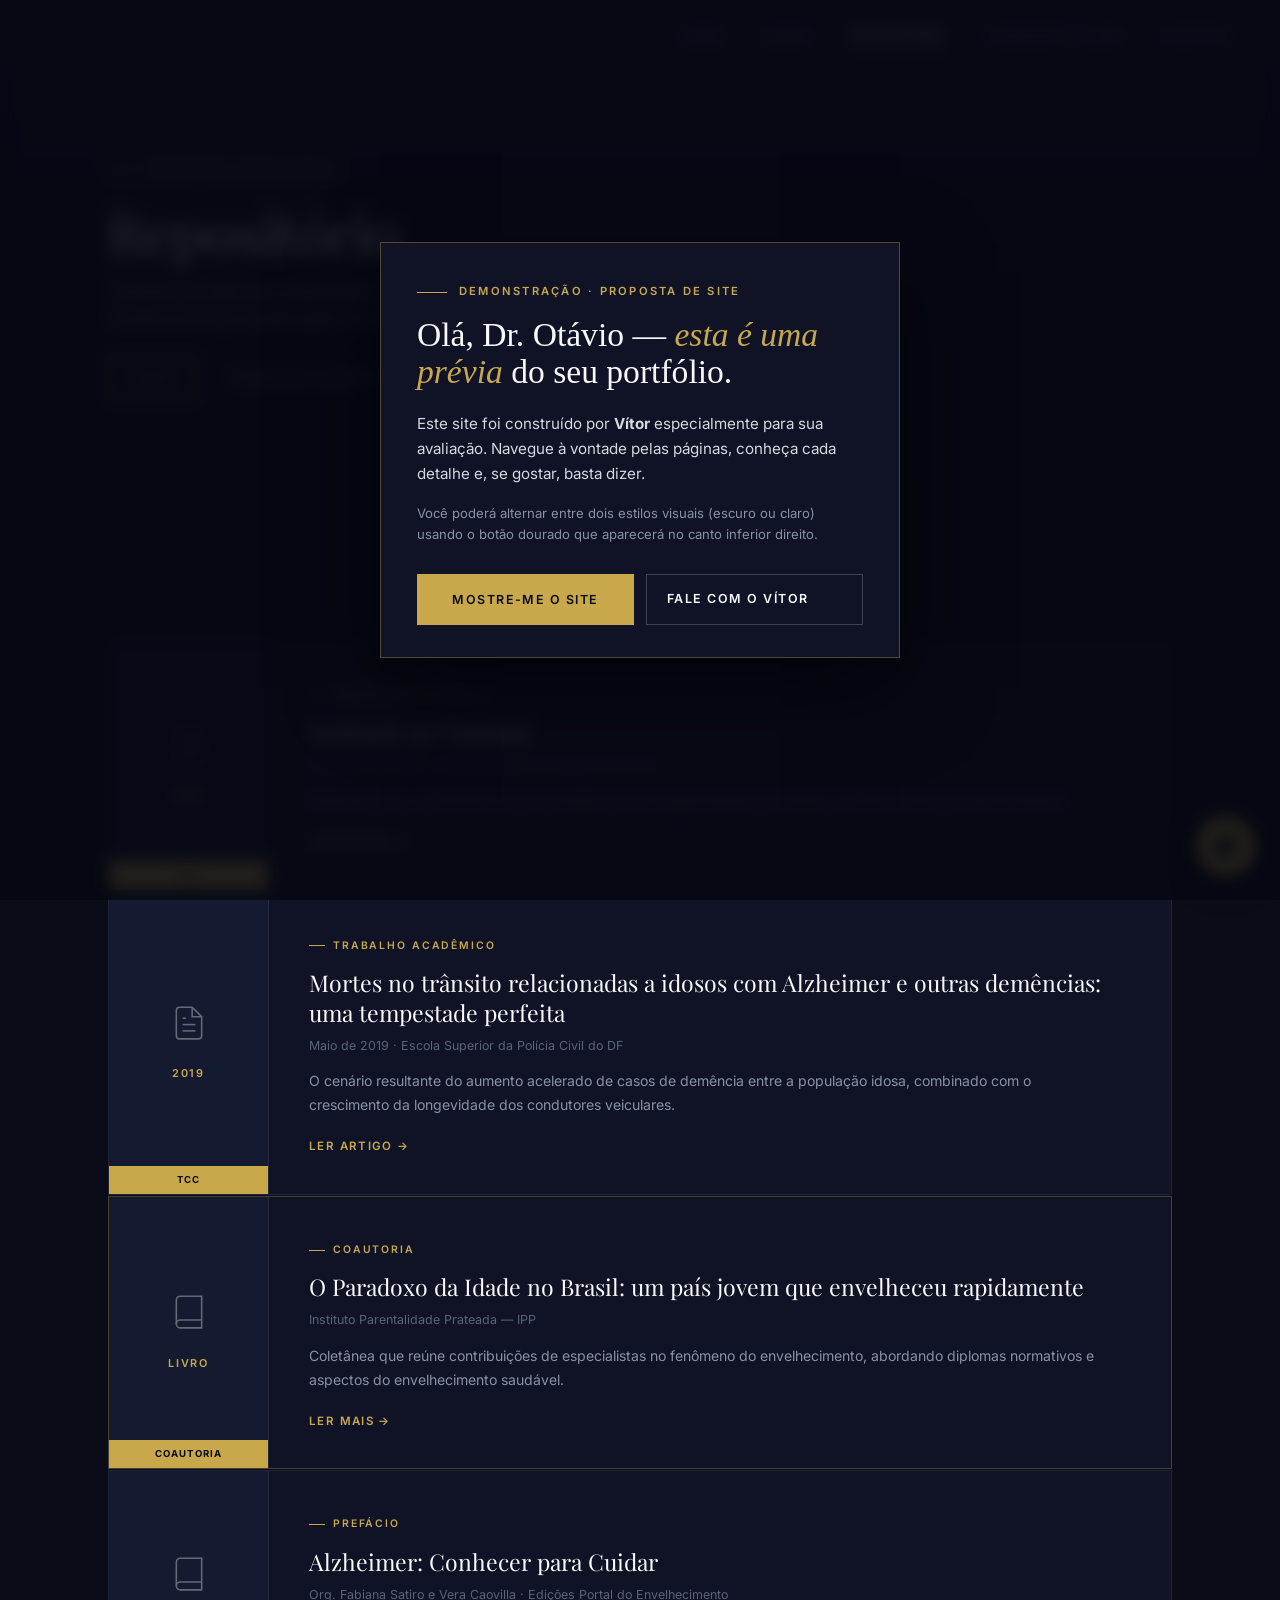
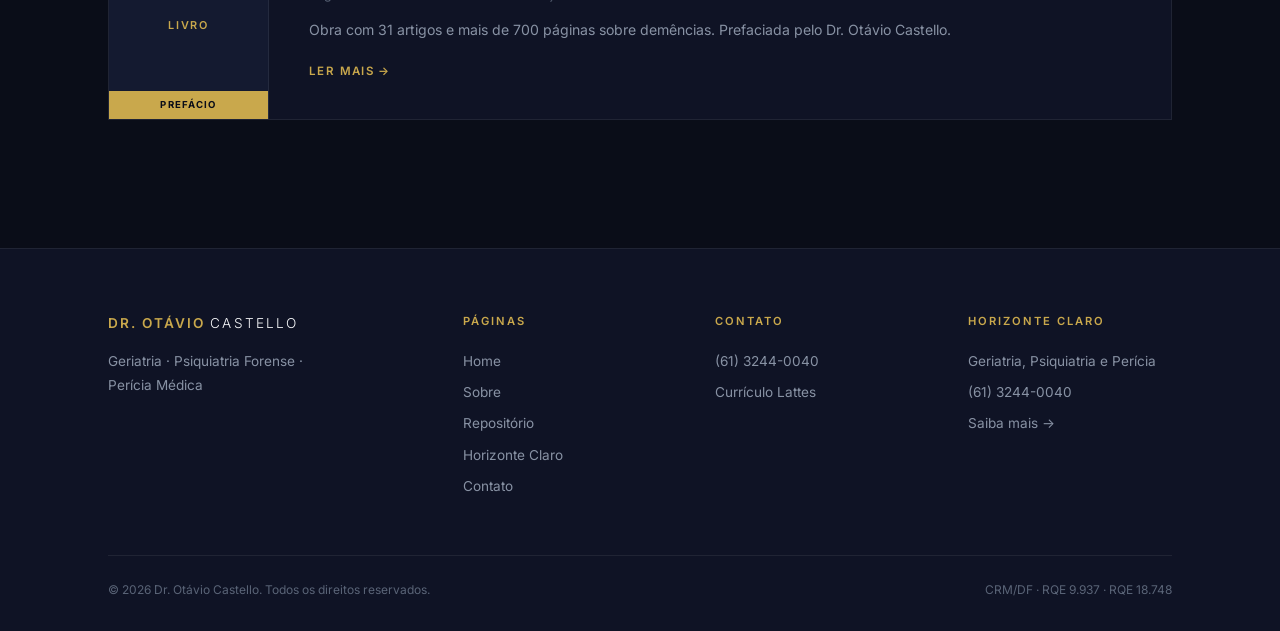
==== commit 5ad2e982: "Repositorio: cada artigo agora tem pagina propria (blog-style) + listagem como cards-link + nav.js c" ====
--- a/repositorio.html
+++ b/repositorio.html
@@ -10,7 +10,12 @@
   <link href="https://fonts.googleapis.com/css2?family=Inter:wght@300;400;500;600;700&family=Playfair+Display:ital,wght@0,400;0,600;1,400&display=swap" rel="stylesheet"/>
   <link rel="stylesheet" href="styles.css"/>
   <style>
-    .repo-grid { display: flex; flex-direction: column; gap: 1px; margin-top: 3rem; }
+    .repo-grid {
+      display: flex;
+      flex-direction: column;
+      gap: 1px;
+      margin-top: 3rem;
+    }
 
     .repo-card {
       background: var(--bg-2);
@@ -19,52 +24,41 @@
       grid-template-columns: 160px 1fr;
       transition: border-color .4s cubic-bezier(.22,1,.36,1),
                   background .4s cubic-bezier(.22,1,.36,1),
-                  box-shadow .4s cubic-bezier(.22,1,.36,1),
-                  margin .4s cubic-bezier(.22,1,.36,1);
-      position: relative; overflow: hidden;
-      cursor: pointer;
+                  transform .4s cubic-bezier(.22,1,.36,1),
+                  box-shadow .4s cubic-bezier(.22,1,.36,1);
+      position: relative;
+      overflow: hidden;
+      text-decoration: none;
+      color: inherit;
     }
     .repo-card::before {
       content: '';
       position: absolute; left: 0; top: 0; bottom: 0;
       width: 2px; background: transparent;
-      transition: background .3s, width .4s cubic-bezier(.22,1,.36,1);
-    }
-    .repo-card:hover { border-color: var(--gold-line); background: var(--bg-3); }
-    .repo-card:hover::before { background: var(--gold); }
-
-    /* ── EXPANDED = ARTICLE MODE ── */
-    .repo-card.expanded {
-      grid-template-columns: 1fr;
+      transition: background .3s, width .3s;
+    }
+    .repo-card:hover {
       border-color: var(--gold-line);
-      background: var(--bg);
-      box-shadow: 0 8px 40px rgba(0,0,0,.35), 0 0 0 1px var(--gold-line);
-      margin: 1.5rem 0;
-      cursor: default;
-    }
-    .repo-card.expanded::before { background: var(--gold); width: 3px; }
-    .repo-card.expanded .repo-thumb {
-      flex-direction: row;
-      min-height: auto;
-      padding: 1rem 2rem;
-      border-right: none;
-      border-bottom: 1px solid var(--border);
-      gap: 1rem;
-      justify-content: flex-start;
-    }
-    .repo-card.expanded .repo-thumb-badge { position: static; padding: .3rem .8rem; }
-    .repo-card.expanded .repo-content {
-      padding: 2.5rem clamp(2rem, 5vw, 4rem);
-      max-width: 72ch;
-    }
-    .repo-card.expanded .repo-title {
-      font-size: clamp(1.4rem, 2.5vw, 2rem);
-      line-height: 1.3;
-      margin-bottom: .75rem;
-    }
-    .repo-card.expanded .repo-desc-short {
-      font-size: .95rem;
-      line-height: 1.85;
+      background: var(--bg-3);
+      transform: translateY(-2px);
+      box-shadow: 0 8px 32px rgba(0,0,0,.2);
+    }
+    .repo-card:hover::before { background: var(--gold); width: 3px; }
+
+    /* arrow indicator */
+    .repo-card::after {
+      content: '→';
+      position: absolute;
+      right: 2rem; top: 50%;
+      transform: translateY(-50%) translateX(-4px);
+      font-size: 1.2rem;
+      color: var(--gold);
+      opacity: 0;
+      transition: opacity .3s, transform .3s cubic-bezier(.22,1,.36,1);
+    }
+    .repo-card:hover::after {
+      opacity: 1;
+      transform: translateY(-50%) translateX(0);
     }
 
     /* thumbnail column */
@@ -76,9 +70,11 @@
       padding: 2rem 1.25rem; gap: 1rem;
       min-height: 180px;
       position: relative;
-      transition: all .4s cubic-bezier(.22,1,.36,1);
-    }
-    .repo-thumb-icon { opacity: .35; }
+      transition: background .3s;
+    }
+    .repo-card:hover .repo-thumb { background: rgba(201,168,76,0.05); }
+    .repo-thumb-icon { opacity: .35; transition: opacity .3s; }
+    .repo-card:hover .repo-thumb-icon { opacity: .6; }
     .repo-thumb-icon svg { width: 38px; height: 38px; stroke: var(--white); fill: none; stroke-width: 1; }
     .repo-thumb-year {
       font-size: .68rem; font-weight: 600;
@@ -92,7 +88,6 @@
       font-size: .6rem; font-weight: 700;
       letter-spacing: .12em; text-transform: uppercase;
       color: var(--bg); text-align: center;
-      transition: all .3s;
     }
     .repo-thumb img {
       width: 100%; height: 100%;
@@ -101,10 +96,7 @@
     }
 
     /* content column */
-    .repo-content {
-      padding: 2.25rem 2.5rem;
-      transition: padding .4s cubic-bezier(.22,1,.36,1);
-    }
+    .repo-content { padding: 2.25rem 2.5rem; padding-right: 4rem; }
     .repo-type {
       display: inline-flex; align-items: center; gap: .5rem;
       font-size: .65rem; font-weight: 600;
@@ -116,67 +108,19 @@
       font-family: var(--serif);
       font-size: clamp(1.1rem, 1.8vw, 1.45rem);
       font-weight: 400; color: var(--white);
-      line-height: 1.25; margin-bottom: .5rem;
-      transition: font-size .4s cubic-bezier(.22,1,.36,1);
+      line-height: 1.3; margin-bottom: .5rem;
     }
     .repo-date { font-size: .78rem; color: var(--gray-2); margin-bottom: .85rem; }
-    .repo-desc-short {
-      font-size: .88rem; color: var(--gray); line-height: 1.7;
-      transition: font-size .3s;
-    }
-
-    /* expandable extra content */
-    .repo-extra {
-      overflow: hidden;
-      max-height: 0;
-      opacity: 0;
-      transition: max-height .5s cubic-bezier(.22,1,.36,1),
-                  opacity .4s cubic-bezier(.22,1,.36,1),
-                  margin .4s cubic-bezier(.22,1,.36,1),
-                  padding .4s cubic-bezier(.22,1,.36,1);
-      margin-top: 0;
-      padding-top: 0;
-    }
-    .repo-card.expanded .repo-extra {
-      max-height: 800px;
-      opacity: 1;
-      margin-top: 1.5rem;
-      padding-top: 1.5rem;
-      border-top: 1px solid var(--border);
-    }
-    .repo-extra p {
-      font-size: .92rem; color: var(--gray); line-height: 1.85; margin-bottom: 1.25rem;
-    }
-    .repo-citation {
-      padding: 1.25rem 1.5rem;
-      background: rgba(201,168,76,0.06);
-      border-left: 2px solid var(--gold);
-      font-size: .82rem; color: var(--gray);
-      line-height: 1.7; font-style: italic;
-      margin-bottom: 1.5rem;
-      border-radius: 0 4px 4px 0;
-    }
-    .repo-citation strong { color: var(--white); font-style: normal; }
-    .repo-actions { display: flex; gap: .75rem; flex-wrap: wrap; margin-top: .5rem; }
-
-    .repo-expand-btn {
-      display: inline-flex; align-items: center; gap: .5rem;
+    .repo-desc-short { font-size: .88rem; color: var(--gray); line-height: 1.7; }
+    .repo-read-more {
+      display: inline-flex; align-items: center; gap: .4rem;
       margin-top: 1.25rem;
-      font-size: .75rem; font-weight: 600;
+      font-size: .72rem; font-weight: 600;
       letter-spacing: .12em; text-transform: uppercase;
-      color: var(--gold); background: none; border: none;
-      cursor: pointer; font-family: var(--font);
-      padding: .5rem 0;
-      transition: opacity .2s, gap .3s;
-      min-height: 44px;
-    }
-    .repo-expand-btn:hover { opacity: .7; }
-    .repo-expand-btn svg {
-      width: 14px; height: 14px;
-      stroke: var(--gold); fill: none; stroke-width: 2.5;
-      transition: transform .4s cubic-bezier(.22,1,.36,1);
-    }
-    .repo-card.expanded .repo-expand-btn svg { transform: rotate(180deg); }
+      color: var(--gold);
+      transition: gap .3s;
+    }
+    .repo-card:hover .repo-read-more { gap: .7rem; }
 
     .repo-featured { border-color: var(--gold-line); }
 
@@ -194,7 +138,10 @@
     .filter-btn.active, .filter-btn:hover { border-color: var(--gold); color: var(--gold); }
 
     @media (max-width: 700px) {
-      .repo-card { grid-template-columns: 1fr; }
+      .repo-card {
+        grid-template-columns: 1fr;
+      }
+      .repo-card::after { display: none; }
       .repo-thumb {
         min-height: auto;
         flex-direction: row;
@@ -206,11 +153,7 @@
       }
       .repo-thumb-icon svg { width: 28px; height: 28px; }
       .repo-thumb-badge { position: static; padding: .3rem .6rem; }
-      .repo-content { padding: 1.5rem; }
-      .repo-card.expanded .repo-content { padding: 1.5rem; max-width: none; }
-      .repo-card.expanded .repo-title { font-size: 1.25rem; }
-      .repo-actions { flex-direction: column; }
-      .repo-actions .btn { width: 100%; justify-content: center; }
+      .repo-content { padding: 1.5rem; padding-right: 1.5rem; }
     }
   </style>
 </head>
@@ -221,7 +164,7 @@
   <div class="container">
     <div class="section-label">Produção Intelectual</div>
     <h1 class="section-title" style="font-family:var(--serif);font-weight:400;">Repositório</h1>
-    <p class="section-sub">Trabalhos acadêmicos, publicações e obras das quais o Dr. Otávio Castello participou como autor ou prefaciador. Clique em cada item para expandir.</p>
+    <p class="section-sub">Trabalhos acadêmicos, publicações e obras das quais o Dr. Otávio Castello participou como autor ou prefaciador. Clique para ler.</p>
     <div class="filter-bar">
       <button class="filter-btn active" data-filter="all">Todos</button>
       <button class="filter-btn" data-filter="academico">Trabalhos Acadêmicos</button>
@@ -236,7 +179,7 @@
     <div class="repo-grid">
 
       <!-- ── 01 SURFANDO NO TSUNAMI ── -->
-      <div class="repo-card reveal" data-category="academico">
+      <a href="repositorio/surfando-no-tsunami.html" class="repo-card reveal" data-category="academico">
         <div class="repo-thumb">
           <div class="repo-thumb-icon">
             <svg viewBox="0 0 24 24"><path d="M14 2H6a2 2 0 00-2 2v16a2 2 0 002 2h12a2 2 0 002-2V8z"/><polyline points="14 2 14 8 20 8"/><line x1="16" y1="13" x2="8" y2="13"/><line x1="16" y1="17" x2="8" y2="17"/><polyline points="10 9 9 9 8 9"/></svg>
@@ -247,27 +190,14 @@
         <div class="repo-content">
           <div class="repo-type">Trabalho Acadêmico</div>
           <h2 class="repo-title">Surfando no Tsunami</h2>
-          <div class="repo-date">Novembro de 2023 · Escola Superior da Polícia Civil do Distrito Federal</div>
-          <p class="repo-desc-short">Reflexões para o Enfrentamento dos Desafios para a Implementação da Política Antimanicomial do Poder Judiciário. Trabalho de Conclusão de Curso que analisa a Resolução nº 487 do CNJ à luz do conhecimento médico-científico atual.</p>
-          <button class="repo-expand-btn" onclick="toggleCard(this)">
-            Ler mais
-            <svg viewBox="0 0 24 24"><polyline points="6 9 12 15 18 9"/></svg>
-          </button>
-          <div class="repo-extra">
-            <p>O título evoca os desafios existentes para a implantação da política antimanicomial do Poder Judiciário, que representa uma mudança radical no paradigma vigente. O trabalho buscou contribuir com o entendimento dos pressupostos da Resolução nº 487 do Conselho Nacional de Justiça e confrontá-los com o conhecimento médico-científico atual.</p>
-            <p>Foram abordados aspectos como "periculosidade" (Risco de Agir com Violência), estrutura da rede de assistência de saúde mental do SUS, perfil atual das instituições psiquiátricas de custódia (hospitais de custódia ou "manicômios judiciários") e perícia psiquiátrico-forense, entre outros.</p>
-            <div class="repo-citation">
-              <strong>Sugestão de citação:</strong> Castello, O. <em>SURFANDO NO TSUNAMI: Reflexões para o Enfrentamento dos Desafios para a Implementação da Política Antimanicomial do Poder Judiciário.</em> Escola Superior da Polícia Civil do Distrito Federal. Brasília, nov., 2023.
-            </div>
-            <div class="repo-actions">
-              <a href="repositorio/2023-surfando-no-tsunami.pdf" target="_blank" rel="noopener noreferrer" class="btn btn-solid">Baixar PDF ↓</a>
-            </div>
-          </div>
-        </div>
-      </div>
+          <div class="repo-date">Novembro de 2023 · Escola Superior da Polícia Civil do DF</div>
+          <p class="repo-desc-short">Reflexões para o Enfrentamento dos Desafios para a Implementação da Política Antimanicomial do Poder Judiciário.</p>
+          <span class="repo-read-more">Ler artigo →</span>
+        </div>
+      </a>
 
       <!-- ── 02 TEMPESTADE PERFEITA ── -->
-      <div class="repo-card reveal" data-category="academico">
+      <a href="repositorio/tempestade-perfeita.html" class="repo-card reveal" data-category="academico">
         <div class="repo-thumb">
           <div class="repo-thumb-icon">
             <svg viewBox="0 0 24 24"><path d="M14 2H6a2 2 0 00-2 2v16a2 2 0 002 2h12a2 2 0 002-2V8z"/><polyline points="14 2 14 8 20 8"/><line x1="16" y1="13" x2="8" y2="13"/><line x1="16" y1="17" x2="8" y2="17"/><polyline points="10 9 9 9 8 9"/></svg>
@@ -278,32 +208,18 @@
         <div class="repo-content">
           <div class="repo-type">Trabalho Acadêmico</div>
           <h2 class="repo-title">Mortes no trânsito relacionadas a idosos com Alzheimer e outras demências: uma tempestade perfeita</h2>
-          <div class="repo-date">Maio de 2019 · Escola Superior da Polícia Civil do Distrito Federal</div>
-          <p class="repo-desc-short">O artigo apresenta o cenário resultante do aumento acelerado de casos de demência entre a população idosa, combinado com o crescimento da longevidade dos condutores veiculares — uma "tempestade perfeita".</p>
-          <button class="repo-expand-btn" onclick="toggleCard(this)">
-            Ler mais
-            <svg viewBox="0 0 24 24"><polyline points="6 9 12 15 18 9"/></svg>
-          </button>
-          <div class="repo-extra">
-            <p>O trabalho discute o padrão normativo atual, insuficiente tanto para detectar adequadamente idosos dementados na avaliação de renovação de habilitação, quanto para formar profissionais capacitados para esse mister. Aborda também normas que prejudicam a atuação dos peritos psicólogos de trânsito.</p>
-            <p>É apresentado um panorama de como esse problema é tratado de forma exitosa em diferentes países, além de recomendações para o manejo de pessoas com demência que ainda conduzem veículos.</p>
-            <div class="repo-citation">
-              <strong>Sugestão de citação:</strong> Castello, O. <em>Mortes no trânsito relacionadas a idosos com Alzheimer e outras demências: Uma tempestade perfeita.</em> Escola Superior da Polícia Civil do Distrito Federal. Brasília, mai., 2019.
-            </div>
-            <div class="repo-actions">
-              <a href="repositorio/2019-tempestade-perfeita.pdf" target="_blank" rel="noopener noreferrer" class="btn btn-solid">Baixar PDF ↓</a>
-            </div>
-          </div>
-        </div>
-      </div>
+          <div class="repo-date">Maio de 2019 · Escola Superior da Polícia Civil do DF</div>
+          <p class="repo-desc-short">O cenário resultante do aumento acelerado de casos de demência entre a população idosa, combinado com o crescimento da longevidade dos condutores veiculares.</p>
+          <span class="repo-read-more">Ler artigo →</span>
+        </div>
+      </a>
 
       <!-- ── 03 PARADOXO DA IDADE ── -->
-      <div class="repo-card repo-featured reveal" data-category="livro">
+      <a href="repositorio/paradoxo-da-idade.html" class="repo-card repo-featured reveal" data-category="livro">
         <div class="repo-thumb">
           <div class="repo-thumb-icon">
             <svg viewBox="0 0 24 24"><path d="M4 19.5A2.5 2.5 0 016.5 17H20"/><path d="M6.5 2H20v20H6.5A2.5 2.5 0 014 19.5v-15A2.5 2.5 0 016.5 2z"/></svg>
           </div>
-          <!-- SUBSTITUIR: capa do livro "O Paradoxo da Idade no Brasil" -->
           <span class="repo-thumb-year">Livro</span>
           <span class="repo-thumb-badge">Coautoria</span>
         </div>
@@ -311,28 +227,17 @@
           <div class="repo-type">Coautoria</div>
           <h2 class="repo-title">O Paradoxo da Idade no Brasil: um país jovem que envelheceu rapidamente</h2>
           <div class="repo-date">Instituto Parentalidade Prateada — IPP</div>
-          <p class="repo-desc-short">Coletânea que reúne contribuições de especialistas no fenômeno do envelhecimento, abordando diplomas normativos e aspectos do envelhecimento saudável com uma visão realista da questão no Brasil.</p>
-          <button class="repo-expand-btn" onclick="toggleCard(this)">
-            Ler mais
-            <svg viewBox="0 0 24 24"><polyline points="6 9 12 15 18 9"/></svg>
-          </button>
-          <div class="repo-extra">
-            <p>A obra reforça a necessidade de observar a longevidade nas perspectivas individual e coletiva, pública e privada, contribuindo para a construção de uma sociedade justa e inclusiva para a pessoa idosa.</p>
-            <div class="repo-actions">
-              <a href="https://www.amazon.com.br/Paradoxo-Idade-Brasil-envelheceu-rapidamente/dp/6527015011/" target="_blank" rel="noopener noreferrer" class="btn btn-solid">Adquirir na Amazon ↗</a>
-              <a href="https://www.instagram.com/parentalidade_prateada" target="_blank" rel="noopener noreferrer" class="btn">@parentalidade_prateada</a>
-            </div>
-          </div>
-        </div>
-      </div>
+          <p class="repo-desc-short">Coletânea que reúne contribuições de especialistas no fenômeno do envelhecimento, abordando diplomas normativos e aspectos do envelhecimento saudável.</p>
+          <span class="repo-read-more">Ler mais →</span>
+        </div>
+      </a>
 
       <!-- ── 04 ALZHEIMER: CONHECER PARA CUIDAR ── -->
-      <div class="repo-card reveal" data-category="prefacio">
+      <a href="repositorio/alzheimer-conhecer-para-cuidar.html" class="repo-card reveal" data-category="prefacio">
         <div class="repo-thumb">
           <div class="repo-thumb-icon">
             <svg viewBox="0 0 24 24"><path d="M4 19.5A2.5 2.5 0 016.5 17H20"/><path d="M6.5 2H20v20H6.5A2.5 2.5 0 014 19.5v-15A2.5 2.5 0 016.5 2z"/></svg>
           </div>
-          <!-- SUBSTITUIR: capa do livro "Alzheimer: Conhecer para Cuidar" -->
           <span class="repo-thumb-year">Livro</span>
           <span class="repo-thumb-badge">Prefácio</span>
         </div>
@@ -340,19 +245,10 @@
           <div class="repo-type">Prefácio</div>
           <h2 class="repo-title">Alzheimer: Conhecer para Cuidar</h2>
           <div class="repo-date">Org. Fabiana Satiro e Vera Caovilla · Edições Portal do Envelhecimento</div>
-          <p class="repo-desc-short">Obra com 31 artigos e mais de 700 páginas abarcando todas as áreas do conhecimento sobre demências. Prefaciada pelo Dr. Otávio Castello — Médico-Geriatra, filho, neto e afilhado de mulheres com demência de Alzheimer.</p>
-          <button class="repo-expand-btn" onclick="toggleCard(this)">
-            Ler mais
-            <svg viewBox="0 0 24 24"><polyline points="6 9 12 15 18 9"/></svg>
-          </button>
-          <div class="repo-extra">
-            <p>O sonho de ter uma espécie de manual/guia sobre demências nasceu na década de 1980, quando Vera Caovilla começou a cuidar do pai com diagnóstico de Demência de Alzheimer. Reunindo quase 20 anos de atendimento domiciliar de Fabiana Satiro, a obra foca nas informações básicas para os cuidados de alguém com síndrome demencial, especialmente o Alzheimer.</p>
-            <div class="repo-actions">
-              <a href="https://edicoes.portaldoenvelhecimento.com.br/novo/produto/alzheimer-conhecer-para-cuidar/" target="_blank" rel="noopener noreferrer" class="btn btn-solid">Adquirir ↗</a>
-            </div>
-          </div>
-        </div>
-      </div>
+          <p class="repo-desc-short">Obra com 31 artigos e mais de 700 páginas sobre demências. Prefaciada pelo Dr. Otávio Castello.</p>
+          <span class="repo-read-more">Ler mais →</span>
+        </div>
+      </a>
 
     </div>
   </div>
@@ -361,61 +257,12 @@
 <footer id="footer"></footer>
 <script src="nav.js"></script>
 <script>
-  function toggleCard(btn) {
-    const card = btn.closest('.repo-card');
-    const wasExpanded = card.classList.contains('expanded');
-
-    // Close all other cards first
-    document.querySelectorAll('.repo-card.expanded').forEach(c => {
-      if (c !== card) {
-        c.classList.remove('expanded');
-        const otherBtn = c.querySelector('.repo-expand-btn');
-        if (otherBtn) updateBtnText(otherBtn, false);
-      }
-    });
-
-    // Toggle this card
-    card.classList.toggle('expanded');
-    const isExpanded = card.classList.contains('expanded');
-    updateBtnText(btn, isExpanded);
-
-    // Scroll into view when expanding
-    if (isExpanded) {
-      setTimeout(() => {
-        card.scrollIntoView({ behavior: 'smooth', block: 'start' });
-      }, 100);
-    }
-  }
-
-  function updateBtnText(btn, expanded) {
-    const svg = btn.querySelector('svg');
-    btn.textContent = '';
-    btn.appendChild(document.createTextNode(expanded ? 'Fechar ' : 'Ler mais '));
-    if (svg) btn.appendChild(svg);
-  }
-
-  // Allow clicking card header area to expand too
-  document.querySelectorAll('.repo-card').forEach(card => {
-    card.addEventListener('click', (e) => {
-      // Don't toggle if clicking a link/button inside
-      if (e.target.closest('a') || e.target.closest('.repo-expand-btn') || e.target.closest('.repo-extra')) return;
-      const btn = card.querySelector('.repo-expand-btn');
-      if (btn) toggleCard(btn);
-    });
-  });
-
   // Filter
   document.querySelectorAll('.filter-btn').forEach(btn => {
     btn.addEventListener('click', () => {
       document.querySelectorAll('.filter-btn').forEach(b => b.classList.remove('active'));
       btn.classList.add('active');
       const filter = btn.dataset.filter;
-      // Close all expanded cards on filter change
-      document.querySelectorAll('.repo-card.expanded').forEach(c => {
-        c.classList.remove('expanded');
-        const eb = c.querySelector('.repo-expand-btn');
-        if (eb) updateBtnText(eb, false);
-      });
       document.querySelectorAll('.repo-card').forEach(card => {
         card.style.display = (filter === 'all' || card.dataset.category === filter) ? '' : 'none';
       });
